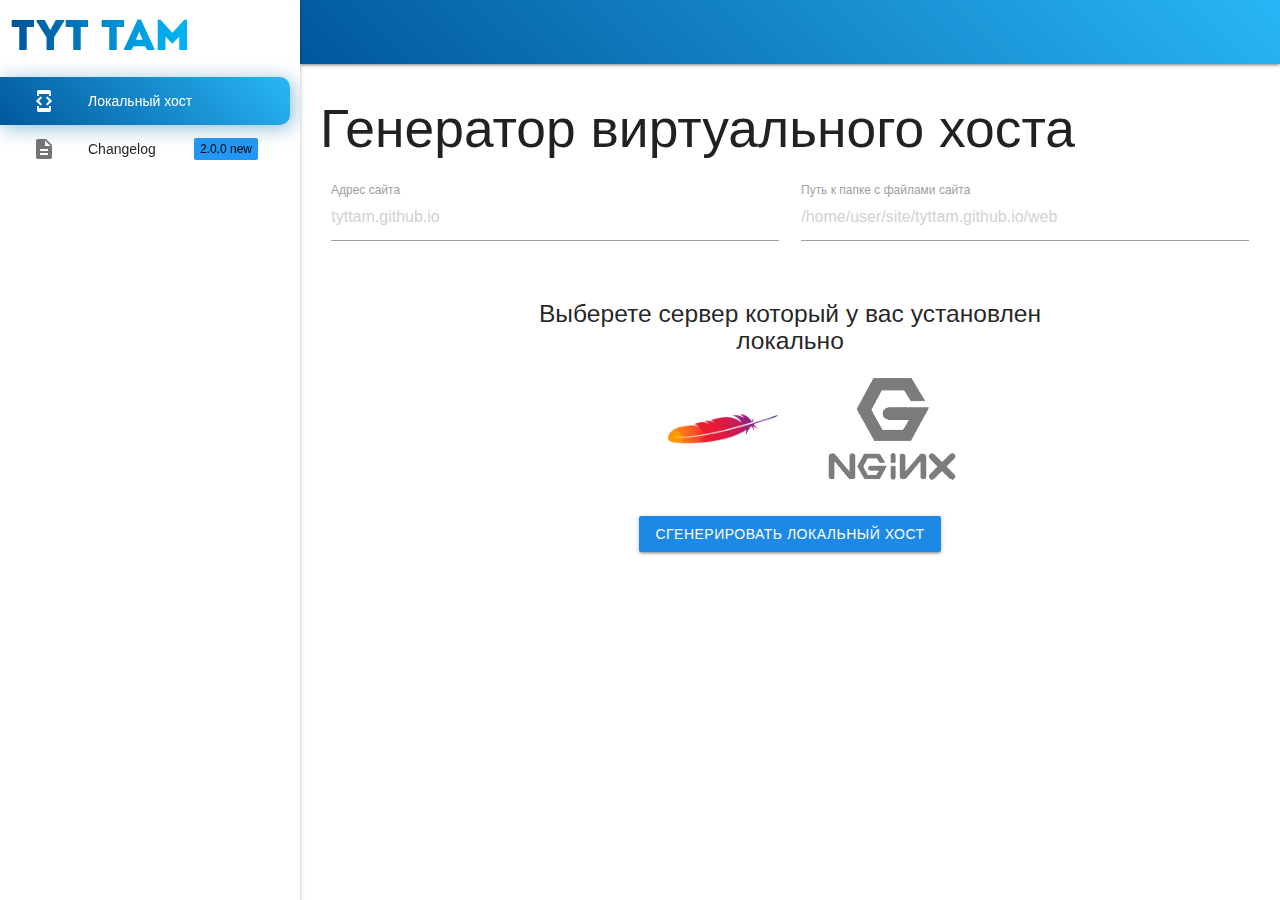
==== index.html @ 25a25b13 "Added chanchelog" ====
<!DOCTYPE html>
<html lang="ru" dir="ltr">
<head>
    <meta charset="utf-8">
    <title>Генератор виртуального хоста</title>
    <!-- Compiled and minified CSS -->
    <link rel="stylesheet" href="https://cdnjs.cloudflare.com/ajax/libs/materialize/1.0.0/css/materialize.min.css">
    <link rel="stylesheet" href="css/style.css">
    <link href="https://fonts.googleapis.com/icon?family=Material+Icons" rel="stylesheet">

    <!-- Compiled and minified JavaScript -->
    <script
      src="https://code.jquery.com/jquery-3.4.0.min.js"
      integrity="sha256-BJeo0qm959uMBGb65z40ejJYGSgR7REI4+CW1fNKwOg="
      crossorigin="anonymous"></script>
    <script src="https://cdnjs.cloudflare.com/ajax/libs/materialize/1.0.0/js/materialize.min.js"></script>
    <script src="js/clipboard.min.js"></script>
</head>
<body>
    <header>
        <nav>
            <div class="nav-wrapper"></div>
        </nav>
    </header>
    <ul id="slide-out" class="sidenav sidenav-fixed col s3">
        <img src="img/logo.png">
        <li>
            <a href="#" class="active">
                <i class="Small material-icons">developer_mode</i>
                Локальный хост
            </a>
        </li>
        <li>
            <a href="changelog.html">
                <i class="Small material-icons">description</i>
                Changelog
                <span class="new badge blue" data-badge-caption="new">2.0.0</span>
            </a>
        </li>
    </ul>
    <main>
        <div class="wrapper-content">
            <h2>Генератор виртуального хоста</h2>
            <div class="row">
                <form class="col s12">
                    <div class="row">
                        <div class="input-field col s6">
                            <input placeholder="tyttam.github.io" id="hostName" type="text" class="">
                            <label for="hostName">Адрес сайта</label>
                        </div>
                        <div class="input-field col s6">
                            <input placeholder="/home/user/site/tyttam.github.io/web" id="dirName" type="text" class="">
                            <label for="dirName">Путь к папке с файлами сайта</label>
                        </div>
                    </div>
                    <div class="col s12 m8 offset-m2 center-align">
                        <h5>Выберете сервер который у вас установлен локально</h5>
                        <label>
                            <input name="group1" type="radio" id="apache" checked/>
                            <span>
                                <img src="img/apache.png" alt="" style="width: 130px;height:130px;" class="apache filter-gray-off">
                            </span>
                        </label>
                        <label>
                            <input name="group1" type="radio" id="nginx"/>
                            <span>
                                <img src="img/nginx.png" alt="" style="width: 130px;height:130px;" class="nginx filter-gray">
                            </span>
                        </label>
                        <p><a href="#" class="waves-effect waves-light btn  blue darken-1" id="generate">Сгенерировать локальный хост</a></p>
                    </div>
                </form>
            </div>
            <div class="row">
                <div class="col s12 m6 offset-m3">
                    <div class="card hide">
                        <div class="card-content">
                            <div id="text"></div>
                        </div>
                    </div>
                </div>
            </div>
        </div>
    </main>
    <footer>

    </footer>
    <script type="text/javascript" src="js/virthost.js"></script>
    <script type="text/javascript" src="js/script.js"></script>
</body>
</html>
---- css/style.css ----
@import url('https://fonts.googleapis.com/css?family=Source+Code+Pro');

header, main, footer {
    padding-left: 300px;
}

@media only screen and (max-width : 992px) {
    header, main, footer {
        padding-left: 0;
    }
}
.nav-wrapper {
    background : linear-gradient(45deg, #01579b, #29b6f6);
}

.input-field input[type=search] ~ .mdi-navigation-close, .input-field input[type=search] ~ .material-icons {
    font-size: 1em;
}
.sidenav li a.active {
    background : linear-gradient(45deg, #01579b, #29b6f6);
    box-shadow : 3px 3px 20px 0 rgba(30, 125, 179, 0.5);
    color: white;
}
.sidenav li a.active i{
    color: white;
}

span.badge.new {
    color: black;
}

.sidenav li a{
    margin-right: 10px;
    border-radius: 0 10px 10px 0;
}
.wrapper-content {
    margin: 10px 20px;
}
.filter-gray {
    filter: grayscale(1);
    transition-duration: .5s;
}

.filter-gray-off {
    padding: 10px;
    transition-duration: .5s;
}

[type="radio"]+span:before, [type="radio"]+span:after {
    content: none;
}
.line {
    font-size: 17px;
    font-family: 'Source Code Pro', monospace;
    background-color: rgba(37, 170, 234, 0.2);
    margin: 5px auto;
    padding: 5px;
    cursor: pointer;
}
.line:hover {
    background-color: rgba(37, 170, 234, 0.6);
}

/* label focus color */
.input-field input[type=text]:focus + label {
    color: #1e88e5 !important;
}
/* label underline focus color */
.input-field input[type=text]:focus {
    border-bottom: 1px solid #1e88e5 !important;
    box-shadow: 0 1px 0 0 #1e88e5 !important;
}
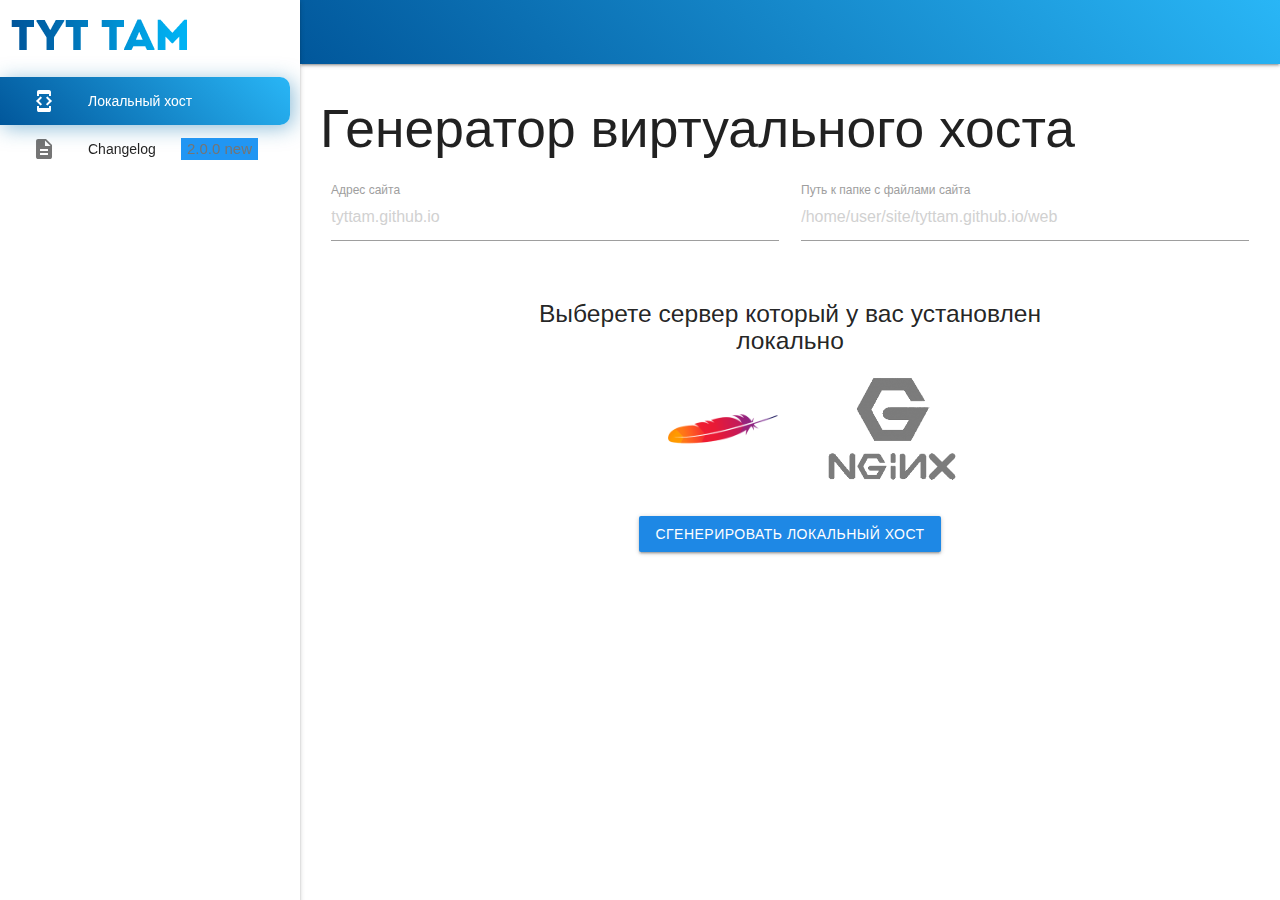
==== commit 8a9cf631: "test new setting" ====
--- a/index.html
+++ b/index.html
@@ -34,7 +34,7 @@
             <a href="changelog.html">
                 <i class="Small material-icons">description</i>
                 Changelog
-                <span class="new badge blue" data-badge-caption="new">2.0.0</span>
+                <span class="badge blue" data-badge-caption="new">2.0.0</span>
             </a>
         </li>
     </ul>
@@ -86,6 +86,7 @@
 
     </footer>
     <script type="text/javascript" src="js/virthost.js"></script>
+    <script type="text/javascript" src="js/cookie.js"></script>
     <script type="text/javascript" src="js/script.js"></script>
 </body>
 </html>
--- a/css/style.css
+++ b/css/style.css
@@ -70,3 +70,8 @@
     border-bottom: 1px solid #1e88e5 !important;
     box-shadow: 0 1px 0 0 #1e88e5 !important;
 }
+
+li.active div.collapsible-header {
+    background-color : #eceff1;
+    /* color: white; */
+}
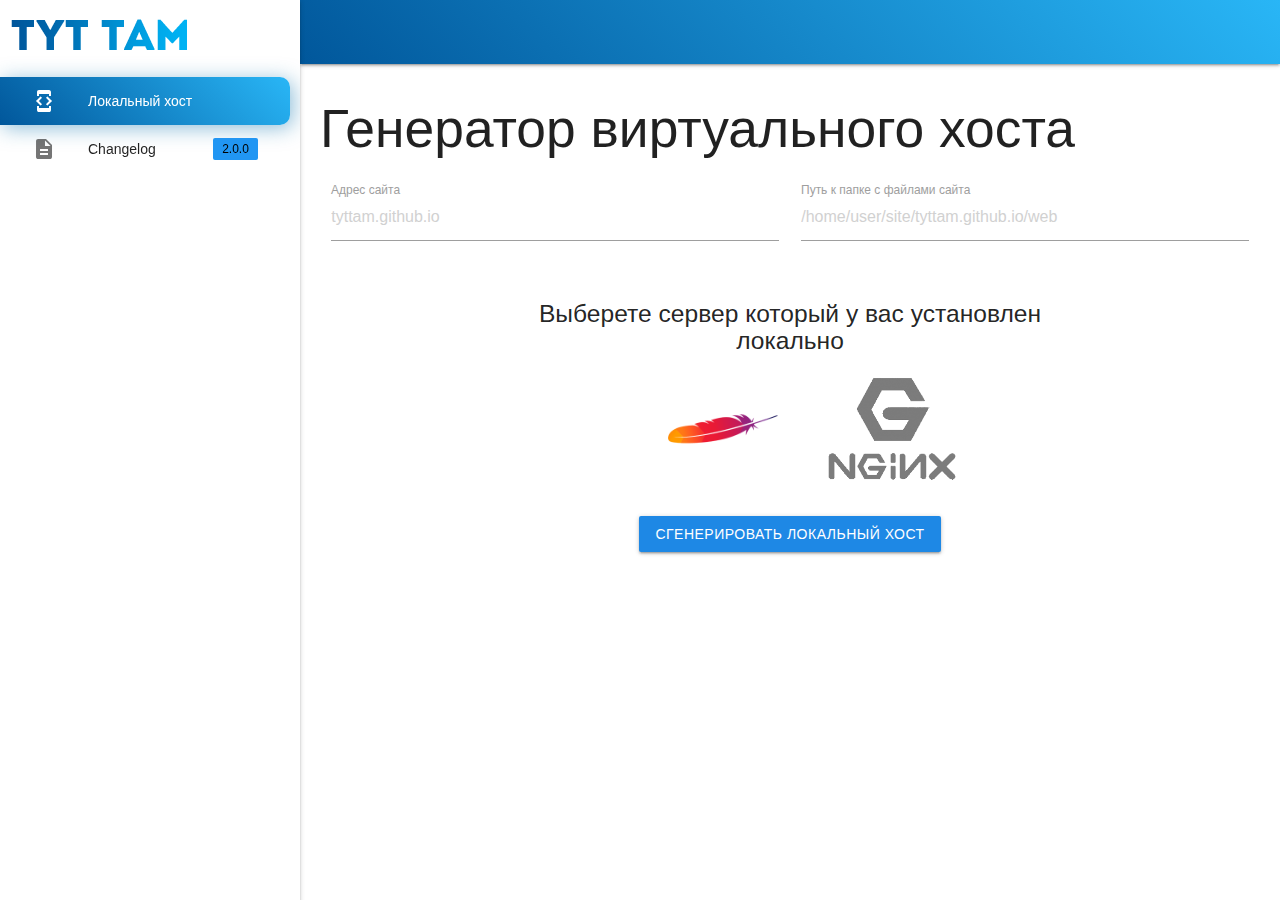
==== commit 57b81b29: "Update logic for cookie" ====
--- a/index.html
+++ b/index.html
@@ -34,7 +34,7 @@
             <a href="changelog.html">
                 <i class="Small material-icons">description</i>
                 Changelog
-                <span class="badge blue" data-badge-caption="new">2.0.0</span>
+                <span class="new badge blue" data-badge-caption="">2.0.0</span>
             </a>
         </li>
     </ul>
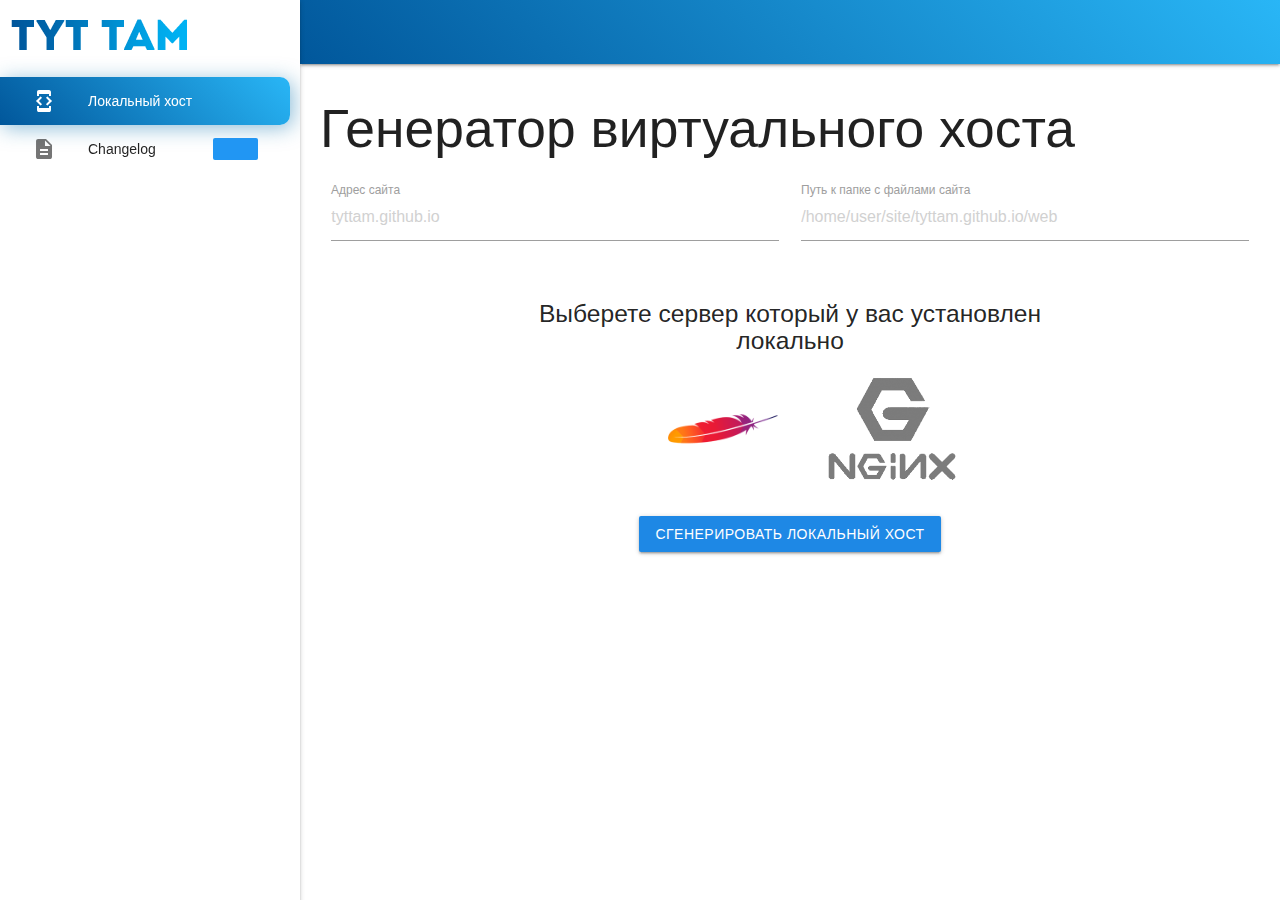
==== commit 57e3e8da: "Update cookie" ====
--- a/index.html
+++ b/index.html
@@ -34,7 +34,7 @@
             <a href="changelog.html">
                 <i class="Small material-icons">description</i>
                 Changelog
-                <span class="new badge blue" data-badge-caption="">2.0.0</span>
+                <span class="new badge blue" data-badge-caption=""></span>
             </a>
         </li>
     </ul>
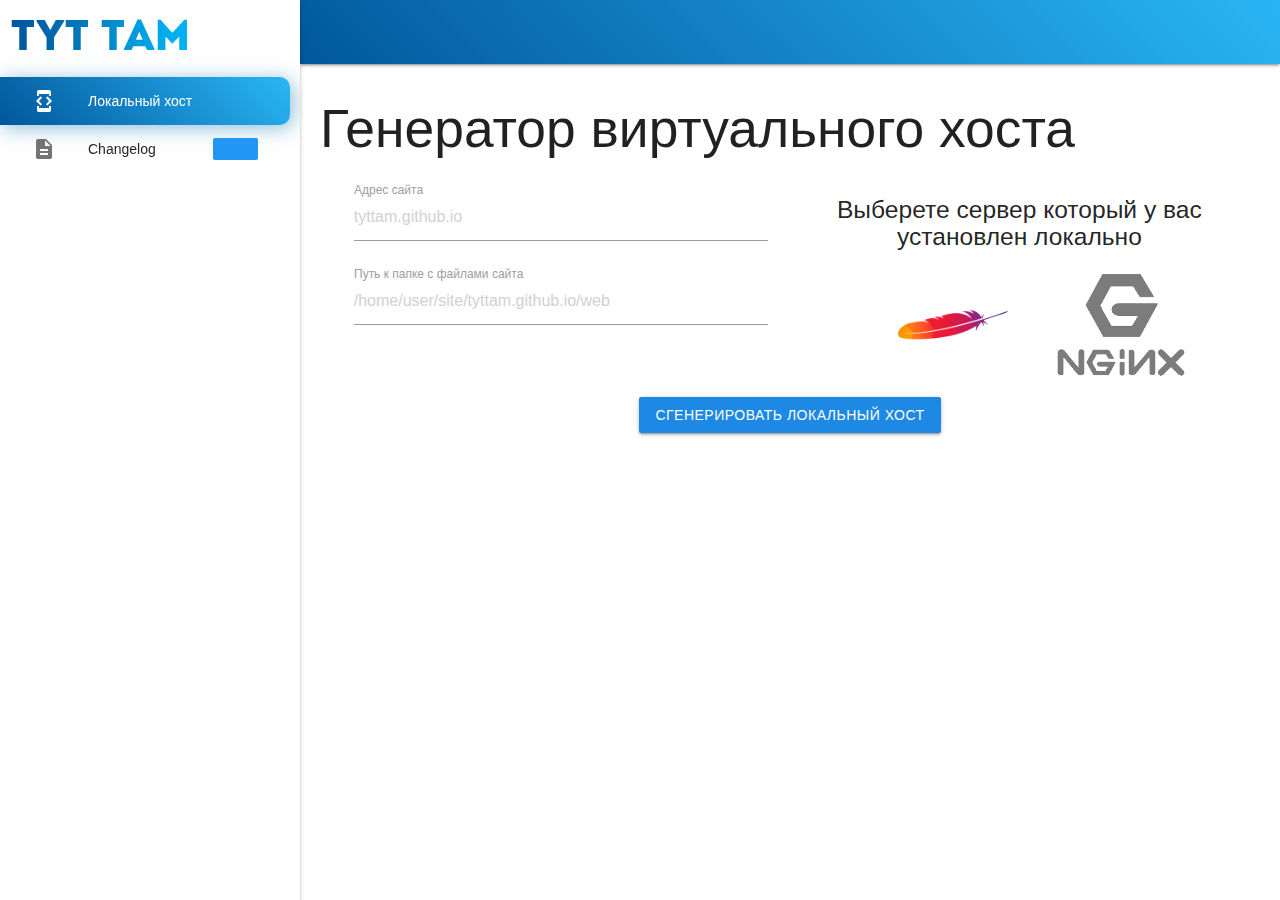
==== commit 9888ec6d: "Изменил расположение блоков" ====
--- a/index.html
+++ b/index.html
@@ -10,9 +10,9 @@
 
     <!-- Compiled and minified JavaScript -->
     <script
-      src="https://code.jquery.com/jquery-3.4.0.min.js"
-      integrity="sha256-BJeo0qm959uMBGb65z40ejJYGSgR7REI4+CW1fNKwOg="
-      crossorigin="anonymous"></script>
+    src="https://code.jquery.com/jquery-3.4.0.min.js"
+    integrity="sha256-BJeo0qm959uMBGb65z40ejJYGSgR7REI4+CW1fNKwOg="
+    crossorigin="anonymous"></script>
     <script src="https://cdnjs.cloudflare.com/ajax/libs/materialize/1.0.0/js/materialize.min.js"></script>
     <script src="js/clipboard.min.js"></script>
 </head>
@@ -43,17 +43,18 @@
             <h2>Генератор виртуального хоста</h2>
             <div class="row">
                 <form class="col s12">
-                    <div class="row">
-                        <div class="input-field col s6">
+                    <div class="col s6">
+                        <div class="input-field col s12">
                             <input placeholder="tyttam.github.io" id="hostName" type="text" class="">
                             <label for="hostName">Адрес сайта</label>
                         </div>
-                        <div class="input-field col s6">
+                        <div class="input-field col s12">
                             <input placeholder="/home/user/site/tyttam.github.io/web" id="dirName" type="text" class="">
                             <label for="dirName">Путь к папке с файлами сайта</label>
                         </div>
                     </div>
-                    <div class="col s12 m8 offset-m2 center-align">
+                    <!-- <div class="col s6"> -->
+                    <div class="col s6 center-align">
                         <h5>Выберете сервер который у вас установлен локально</h5>
                         <label>
                             <input name="group1" type="radio" id="apache" checked/>
@@ -67,26 +68,28 @@
                                 <img src="img/nginx.png" alt="" style="width: 130px;height:130px;" class="nginx filter-gray">
                             </span>
                         </label>
+                    </div>
+                    <div class="center-align">
                         <p><a href="#" class="waves-effect waves-light btn  blue darken-1" id="generate">Сгенерировать локальный хост</a></p>
                     </div>
-                </form>
-            </div>
-            <div class="row">
-                <div class="col s12 m6 offset-m3">
-                    <div class="card hide">
-                        <div class="card-content">
-                            <div id="text"></div>
+                <!-- </div> -->
+                    </form>
+                </div>
+                <div class="row">
+                    <div class="col s12 m6 offset-m3">
+                        <div class="card hide">
+                            <div class="card-content">
+                                <div id="text"></div>
+                            </div>
                         </div>
                     </div>
                 </div>
-            </div>
-        </div>
-    </main>
-    <footer>
+            </main>
+            <footer>
 
-    </footer>
-    <script type="text/javascript" src="js/virthost.js"></script>
-    <script type="text/javascript" src="js/cookie.js"></script>
-    <script type="text/javascript" src="js/script.js"></script>
-</body>
-</html>
+            </footer>
+            <script type="text/javascript" src="js/virthost.js"></script>
+            <script type="text/javascript" src="js/cookie.js"></script>
+            <script type="text/javascript" src="js/script.js"></script>
+        </body>
+        </html>
